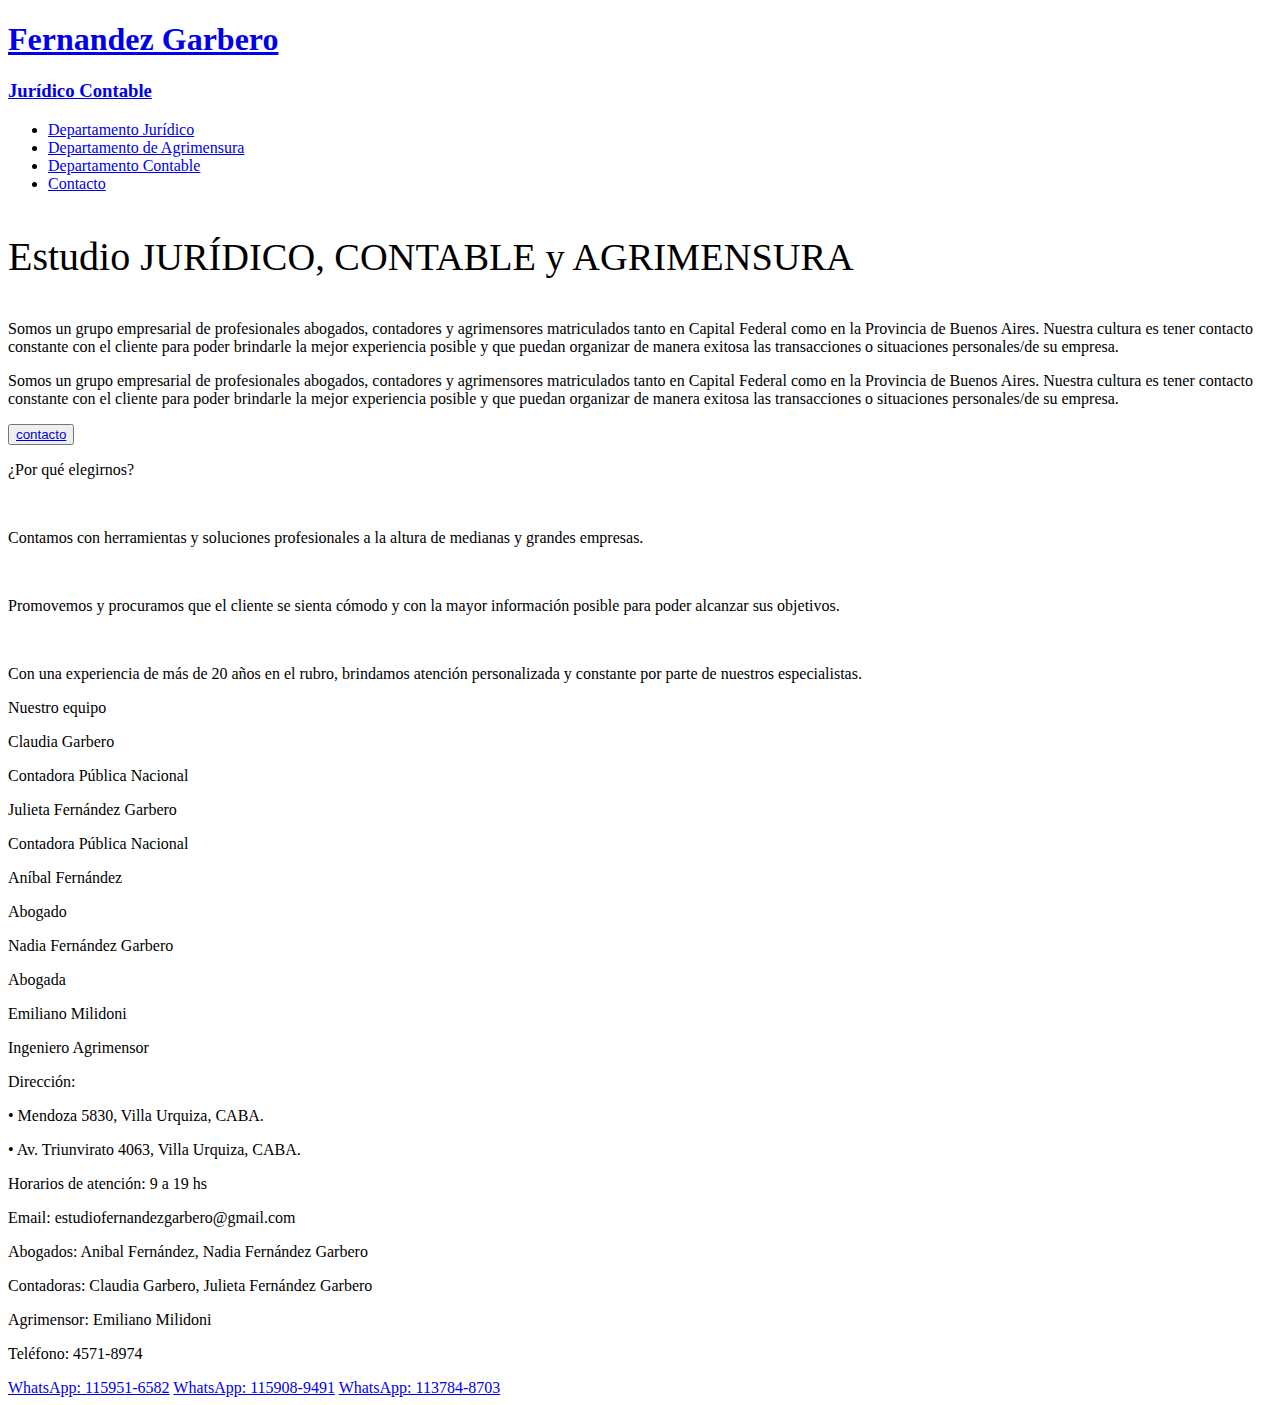
==== index.html @ 31c32a72 "Add files via upload" ====
<!DOCTYPE html>
<html lang="es">

<head>

  <!-- Google tag (gtag.js) -->
<script async src="https://www.googletagmanager.com/gtag/js?id=G-7BYPYB9NP6"></script>
<script>
 window.dataLayer = window.dataLayer || [];
 function gtag(){dataLayer.push(arguments);}
 gtag('js', new Date());
 gtag('config', 'G-7BYPYB9NP6');
</script>

  <meta charset="UTF-8">
  <meta http-equiv="X-UA-Compatible" content="IE=edge">
  <meta name="viewport" content="width=device-width, initial-scale=1.0">
  <!--poppins-->
  <link rel="preconnect" href="https://fonts.googleapis.com">
  <link rel="preconnect" href="https://fonts.gstatic.com" crossorigin>
  <link href="https://fonts.googleapis.com/css2?family=Poppins:wght@400;600&display=swap" rel="stylesheet">
  <!--libre baskerville-->
  <link rel="preconnect" href="https://fonts.googleapis.com">
  <link rel="preconnect" href="https://fonts.gstatic.com" crossorigin>
  <link href="https://fonts.googleapis.com/css2?family=Libre+Baskerville&display=swap" rel="stylesheet">
  <link rel="stylesheet" href="./css/style.css">
  <title>Estudio Jurídico Contable Fernández Garbero</title>
</head>

<body>

  <header>
    <div class="headerTextos">
      <a href="./index.html"><h1 class="headerTitulo">Fernandez Garbero</h1></a>
      <a href="./index.html"><h3 class="headerSubtitulo">Jurídico Contable</h3></a>
    </div>

    <ul class="headerLista">
     <!-- <li class="headerListaItems"><a style="color: orange;" href="./index.html">Inicio</a></li> -->
      <li class="headerListaItems"><a href="./pages/dep-juridico.html">Departamento Jurídico</a></li>
      <li class="headerListaItems"><a href="./pages/dep-agrimensor.html">Departamento de Agrimensura</a></li>
      <li class="headerListaItems"><a href="./pages/dep-contable.html">Departamento Contable</a></li>
      <li class="headerListaItems"><a href="./pages/contacto.html">Contacto</a></li>
    </ul>
  </header>

  <main>
    <article class="mainBanner">
      <p class="mainBannerTitulo" style="font-size: 2.5rem;">
        Estudio&nbsp;<span style="font-size: 2.4rem;">JURÍDICO, CONTABLE y AGRIMENSURA</span>
      </p>
      
      <div class="mainBannerRight">
        <p class="mainBannerTxt">
          Somos un grupo empresarial de profesionales abogados, contadores y agrimensores matriculados tanto en Capital Federal como en la Provincia de Buenos Aires. Nuestra cultura es tener contacto constante con el cliente para poder brindarle la mejor experiencia posible y que puedan organizar de manera exitosa las transacciones o situaciones personales/de su empresa.
        </p>
        <p class="mainBannerTxt2">
          Somos un grupo empresarial de profesionales abogados, contadores y agrimensores matriculados tanto en Capital Federal como en la Provincia de Buenos Aires. Nuestra cultura es tener contacto constante con el cliente para poder brindarle la mejor experiencia posible y que puedan organizar de manera exitosa las transacciones o situaciones personales/de su empresa.
        </p>
        <button class="mainBannerLink"><a  href="./pages/contacto.html">contacto</a></button>
      </div>
    </article>

    <article class="mainElegirnos">

      <p class="mainElegirnosTitulo">
        ¿Por qué elegirnos?
      </p>

      <div class="mainElegirnosDiv">
        <section class="mainSection">
          <img src="./images/icono1.png" alt="" style="height: 7rem;">
          <!-- <span>image</span> -->
          <p class="mainSectionTxt">
            Contamos con herramientas y soluciones profesionales a la altura de medianas y grandes empresas.
          </p>
        </section>

        <section class="mainSection">
          <img src="./images/icono2.png" alt="" style="height: 7rem;">
          <!-- <span>image</span> -->
          <p class="mainSectionTxt">
            Promovemos y procuramos que el cliente se sienta cómodo y con la mayor información posible para poder alcanzar sus objetivos.
          </p>
        </section>

        <section class="mainSection">
          <img src="./images/icono3.png" alt="" style="height: 7rem;">
          <!-- <span>image</span> -->
          <p class="mainSectionTxt">
            Con una experiencia de más de 20 años en el rubro, brindamos atención personalizada y constante por parte de nuestros especialistas.
          </p>
        </section>
      </div>
    </article>

    <article class="mainEquipo">

      <p class="mainEquipoTitulo">Nuestro equipo</p>

      <div class="mainEquipoDiv">
        <section class="mainEquipoSection">
          <!-- <img class="mainEquipoImg" src="./images/foto.jpg" alt=""> -->
          <p class="mainEquipoSubtitulo">Claudia Garbero</p>
          <p class="mainEquipoTxt">
            Contadora Pública Nacional
          </p>
        </section>

        <section class="mainEquipoSection">
          <!-- <img class="mainEquipoImg" src="./images/foto.jpg" alt=""></img> -->
          <p class="mainEquipoSubtitulo">Julieta Fernández Garbero</p>
          <p class="mainEquipoTxt">
            Contadora Pública Nacional
          </p>
        </section>

        <section class="mainEquipoSection">
          <!-- <img class="mainEquipoImg" src="./images/foto.jpg" alt=""></img> -->
          <p class="mainEquipoSubtitulo">Aníbal Fernández</p>
          <p class="mainEquipoTxt">
            Abogado
          </p>
        </section>

        <section class="mainEquipoSection">
          <!-- <img class="mainEquipoImg" src="./images/foto.jpg" alt=""></img> -->
          <p class="mainEquipoSubtitulo">Nadia Fernández Garbero</p>
          <p class="mainEquipoTxt">
            Abogada
          </p>
        </section>

        <section class="mainEquipoSection">
          <!-- <img class="mainEquipoImg" src="./images/foto.jpg" alt=""></img> -->
          <p class="mainEquipoSubtitulo">Emiliano Milidoni</p>
          <p class="mainEquipoTxt">
            Ingeniero Agrimensor
          </p>
        </section>

      </div>
    </article>

  </main>

  <footer>
    <section class="footerSection">
      <p class="footerTxt">Dirección:</p>
      <p class="footerTxt">• Mendoza 5830, Villa Urquiza, CABA. </p>
      <p class="footerTxt">• Av. Triunvirato 4063, Villa Urquiza, CABA.</p>
      <p class="footerTxt">Horarios de atención: 9 a 19 hs</p>
      <p class="footerTxt">Email: estudiofernandezgarbero@gmail.com</p>
    </section>

    <section class="footerSection2">
      <p class="footerTxt">Abogados: Anibal Fernández, Nadia Fernández Garbero</p>
      <p class="footerTxt">Contadoras: Claudia Garbero, Julieta Fernández Garbero</p>
      <p class="footerTxt">Agrimensor: Emiliano Milidoni</p>
    </section>

    <section class="footerSection">
      <p class="footerTxt">Teléfono: 4571-8974</p>
      <a class="footerTxtWpp" href="https://wa.me/+5491159516582" target="_blank">WhatsApp: 115951-6582</a>
      <a class="footerTxtWpp" href="https://wa.me/+5491159089491" target="_blank">WhatsApp: 115908-9491</a>
      <a class="footerTxtWpp" href="https://wa.me/+5491137848703" target="_blank">WhatsApp: 113784-8703</a>
    </section>
  </footer>
</body>

</html>
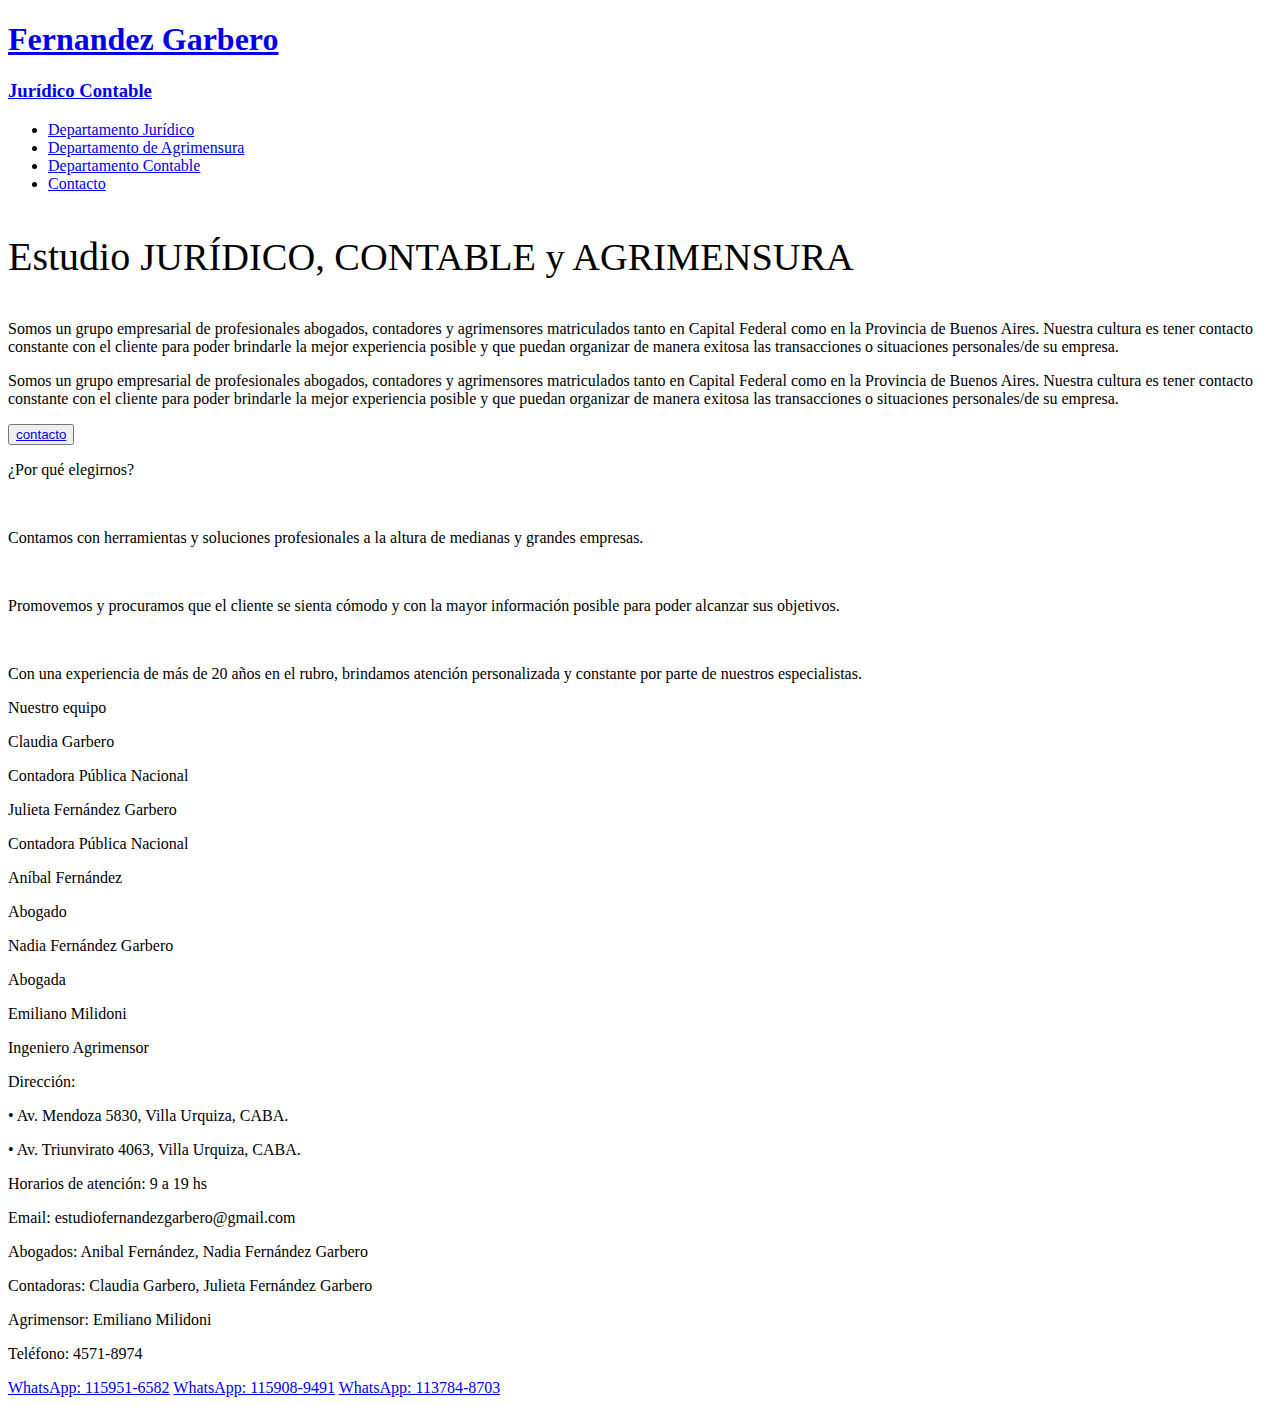
==== commit 820e94f6: "Add files via upload" ====
--- a/index.html
+++ b/index.html
@@ -147,7 +147,7 @@
   <footer>
     <section class="footerSection">
       <p class="footerTxt">Dirección:</p>
-      <p class="footerTxt">• Mendoza 5830, Villa Urquiza, CABA. </p>
+      <p class="footerTxt">• Av. Mendoza 5830, Villa Urquiza, CABA. </p>
       <p class="footerTxt">• Av. Triunvirato 4063, Villa Urquiza, CABA.</p>
       <p class="footerTxt">Horarios de atención: 9 a 19 hs</p>
       <p class="footerTxt">Email: estudiofernandezgarbero@gmail.com</p>
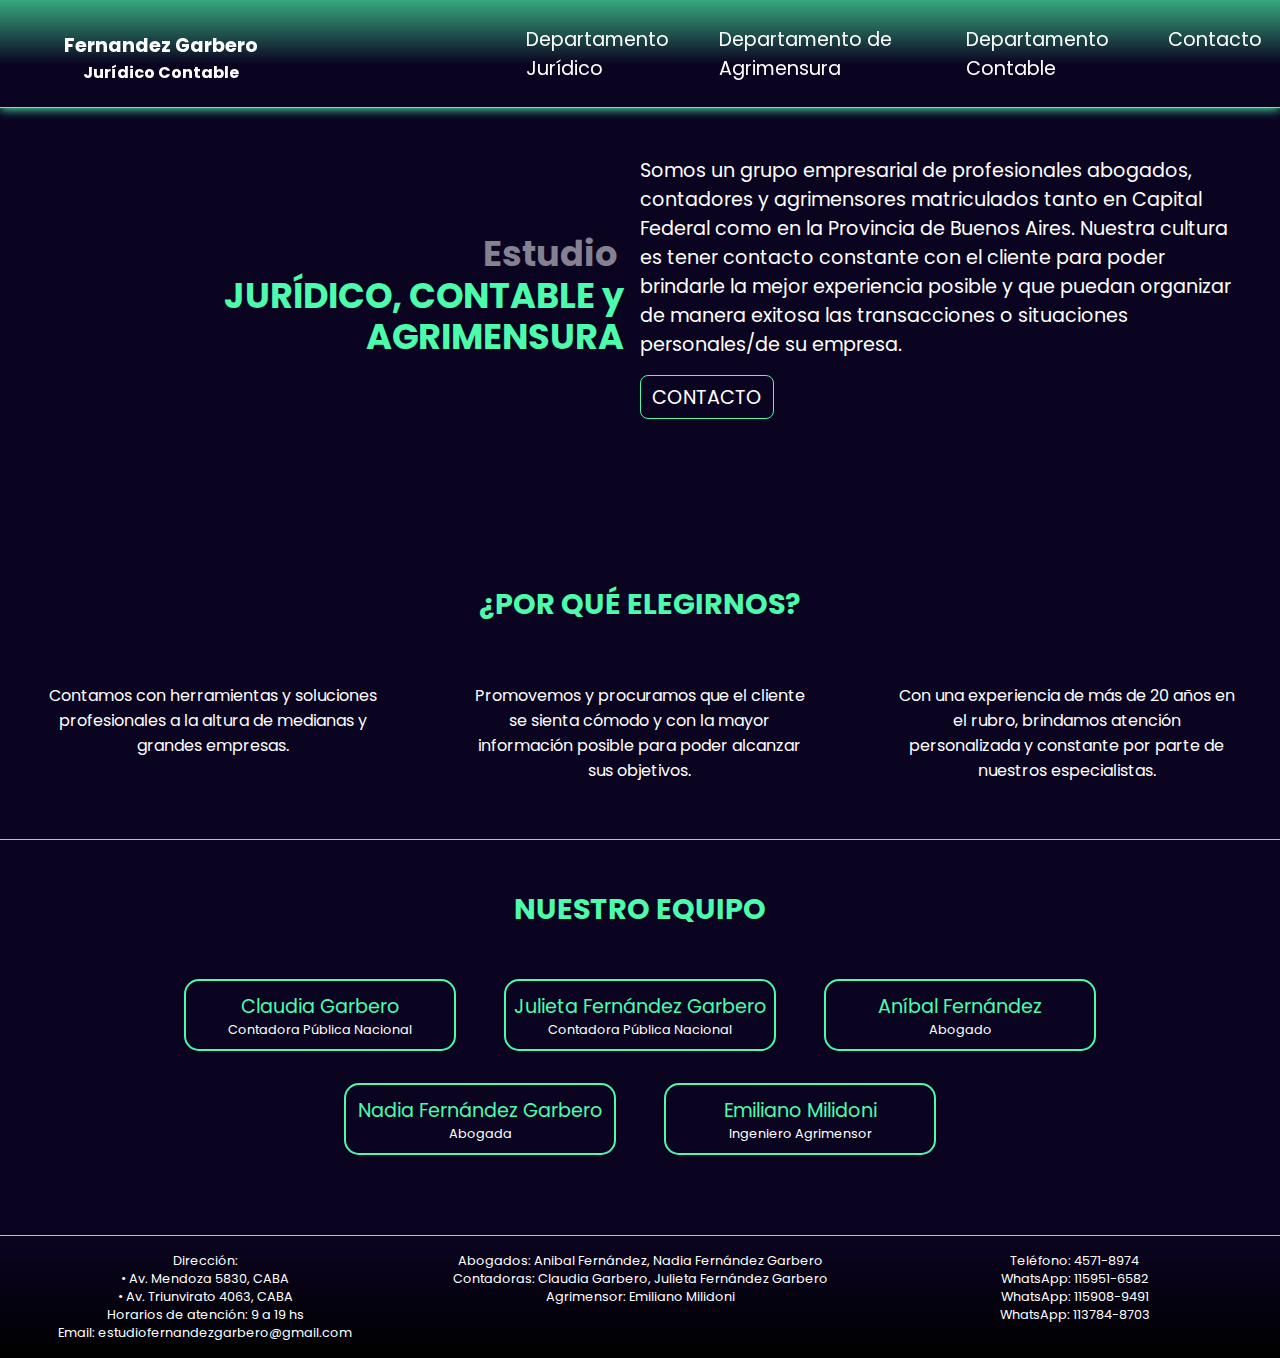
==== commit d833e2df: "initial commit" ====
--- a/index.html
+++ b/index.html
@@ -23,31 +23,61 @@
   <link rel="preconnect" href="https://fonts.googleapis.com">
   <link rel="preconnect" href="https://fonts.gstatic.com" crossorigin>
   <link href="https://fonts.googleapis.com/css2?family=Libre+Baskerville&display=swap" rel="stylesheet">
+  <link rel="stylesheet" href="./css/menu-resp.css">
   <link rel="stylesheet" href="./css/style.css">
+  <link rel="shortcut icon" href="./images/icono3.png" type="image/x-icon">
   <title>Estudio Jurídico Contable Fernández Garbero</title>
 </head>
 
 <body>
-
   <header>
     <div class="headerTextos">
       <a href="./index.html"><h1 class="headerTitulo">Fernandez Garbero</h1></a>
       <a href="./index.html"><h3 class="headerSubtitulo">Jurídico Contable</h3></a>
     </div>
 
-    <ul class="headerLista">
-     <!-- <li class="headerListaItems"><a style="color: orange;" href="./index.html">Inicio</a></li> -->
-      <li class="headerListaItems"><a href="./pages/dep-juridico.html">Departamento Jurídico</a></li>
-      <li class="headerListaItems"><a href="./pages/dep-agrimensor.html">Departamento de Agrimensura</a></li>
-      <li class="headerListaItems"><a href="./pages/dep-contable.html">Departamento Contable</a></li>
-      <li class="headerListaItems"><a href="./pages/contacto.html">Contacto</a></li>
+    <ul class="headerListaDesk">
+      <li class="headerListaItemsDesk">
+        <a href="./pages/dep-juridico.html">Departamento Jurídico</a>
+      </li>
+      <li class="headerListaItemsDesk">
+        <a href="./pages/dep-juridico.html">Departamento de Agrimensura</a>
+      </li>
+      <li class="headerListaItemsDesk">
+        <a href="./pages/dep-contable.html">Departamento Contable</a>
+      </li>
+      <li class="headerListaItemsDesk">
+        <a href="./pages/contacto.html">Contacto</a>
+      </li>
     </ul>
+
+    <nav>
+      <ul class="headerLista">
+        <li class="headerListaItems">
+          <a href="./pages/dep-juridico.html">Dep Jurídico</a>
+        </li>
+        <li class="headerListaItems">
+          <a href="./pages/dep-agrimensura.html">Dep Agrimensura</a>
+        </li>
+        <li class="headerListaItems">
+          <a href="./pages/dep-contable.html">Dep Contable</a>
+        </li>
+        <li class="headerListaItems">
+          <a href="./pages/contacto.html">Contacto</a>
+        </li>
+      </ul>
+      <button class="ham" type="button">
+        <span class="br-1"></span>
+        <span class="br-2"></span>
+        <span class="br-3"></span>
+    </button>
+    </nav>
   </header>
 
   <main>
     <article class="mainBanner">
-      <p class="mainBannerTitulo" style="font-size: 2.5rem;">
-        Estudio&nbsp;<span style="font-size: 2.4rem;">JURÍDICO, CONTABLE y AGRIMENSURA</span>
+      <p class="mainBannerTitulo">
+        Estudio&nbsp;<span>JURÍDICO, CONTABLE y AGRIMENSURA</span>
       </p>
       
       <div class="mainBannerRight">
@@ -57,7 +87,7 @@
         <p class="mainBannerTxt2">
           Somos un grupo empresarial de profesionales abogados, contadores y agrimensores matriculados tanto en Capital Federal como en la Provincia de Buenos Aires. Nuestra cultura es tener contacto constante con el cliente para poder brindarle la mejor experiencia posible y que puedan organizar de manera exitosa las transacciones o situaciones personales/de su empresa.
         </p>
-        <button class="mainBannerLink"><a  href="./pages/contacto.html">contacto</a></button>
+        <button class="mainBannerLink"><a href="./pages/contacto.html">contacto</a></button>
       </div>
     </article>
 
@@ -99,46 +129,50 @@
       <p class="mainEquipoTitulo">Nuestro equipo</p>
 
       <div class="mainEquipoDiv">
-        <section class="mainEquipoSection">
-          <!-- <img class="mainEquipoImg" src="./images/foto.jpg" alt=""> -->
-          <p class="mainEquipoSubtitulo">Claudia Garbero</p>
-          <p class="mainEquipoTxt">
-            Contadora Pública Nacional
-          </p>
-        </section>
-
-        <section class="mainEquipoSection">
-          <!-- <img class="mainEquipoImg" src="./images/foto.jpg" alt=""></img> -->
-          <p class="mainEquipoSubtitulo">Julieta Fernández Garbero</p>
-          <p class="mainEquipoTxt">
-            Contadora Pública Nacional
-          </p>
-        </section>
-
-        <section class="mainEquipoSection">
-          <!-- <img class="mainEquipoImg" src="./images/foto.jpg" alt=""></img> -->
-          <p class="mainEquipoSubtitulo">Aníbal Fernández</p>
-          <p class="mainEquipoTxt">
-            Abogado
-          </p>
-        </section>
-
-        <section class="mainEquipoSection">
-          <!-- <img class="mainEquipoImg" src="./images/foto.jpg" alt=""></img> -->
-          <p class="mainEquipoSubtitulo">Nadia Fernández Garbero</p>
-          <p class="mainEquipoTxt">
-            Abogada
-          </p>
-        </section>
-
-        <section class="mainEquipoSection">
-          <!-- <img class="mainEquipoImg" src="./images/foto.jpg" alt=""></img> -->
-          <p class="mainEquipoSubtitulo">Emiliano Milidoni</p>
-          <p class="mainEquipoTxt">
-            Ingeniero Agrimensor
-          </p>
-        </section>
-
+        <div class="mainEquipoDiv" style="padding-bottom: 0;">
+          <section class="mainEquipoSection">
+            <!-- <img class="mainEquipoImg" src="./images/foto.jpg" alt=""> -->
+            <p class="mainEquipoSubtitulo">Claudia Garbero</p>
+            <p class="mainEquipoTxt">
+              Contadora Pública Nacional
+            </p>
+          </section>
+  
+          <section class="mainEquipoSection">
+            <!-- <img class="mainEquipoImg" src="./images/foto.jpg" alt=""></img> -->
+            <p class="mainEquipoSubtitulo">Julieta Fernández Garbero</p>
+            <p class="mainEquipoTxt">
+              Contadora Pública Nacional
+            </p>
+          </section>
+  
+          <section class="mainEquipoSection">
+            <!-- <img class="mainEquipoImg" src="./images/foto.jpg" alt=""></img> -->
+            <p class="mainEquipoSubtitulo">Aníbal Fernández</p>
+            <p class="mainEquipoTxt">
+              Abogado
+            </p>
+          </section>
+        </div>
+
+        <div class="mainEquipoDiv" style="margin-top: 0;">
+          <section class="mainEquipoSection">
+            <!-- <img class="mainEquipoImg" src="./images/foto.jpg" alt=""></img> -->
+            <p class="mainEquipoSubtitulo">Nadia Fernández Garbero</p>
+            <p class="mainEquipoTxt">
+              Abogada
+            </p>
+          </section>
+  
+          <section class="mainEquipoSection">
+            <!-- <img class="mainEquipoImg" src="./images/foto.jpg" alt=""></img> -->
+            <p class="mainEquipoSubtitulo">Emiliano Milidoni</p>
+            <p class="mainEquipoTxt">
+              Ingeniero Agrimensor
+            </p>
+          </section>
+        </div>
+        
       </div>
     </article>
 
@@ -146,9 +180,7 @@
 
   <footer>
     <section class="footerSection">
-      <p class="footerTxt">Dirección:</p>
-      <p class="footerTxt">• Av. Mendoza 5830, Villa Urquiza, CABA. </p>
-      <p class="footerTxt">• Av. Triunvirato 4063, Villa Urquiza, CABA.</p>
+      <p class="footerTxt">Dirección:<br>• Av. Mendoza 5830, CABA <br>• Av. Triunvirato 4063, CABA</p>
       <p class="footerTxt">Horarios de atención: 9 a 19 hs</p>
       <p class="footerTxt">Email: estudiofernandezgarbero@gmail.com</p>
     </section>
@@ -166,6 +198,6 @@
       <a class="footerTxtWpp" href="https://wa.me/+5491137848703" target="_blank">WhatsApp: 113784-8703</a>
     </section>
   </footer>
+  <script src="./script/app.js"></script>
 </body>
-
 </html>--- a/css/menu-resp.css
+++ b/css/menu-resp.css
@@ -0,0 +1,66 @@
+html {
+    box-sizing: border-box;
+}
+
+*, *::before, *::after {
+    box-sizing: inherit;
+}
+
+.ham {
+    cursor: pointer;
+    border: none;
+    margin: 0px;
+    padding: 0%;
+    background-color: transparent; 
+
+    position: absolute;
+    top: 5px;
+    right: 20px;
+    transition: .6s;
+    z-index: 10;
+}
+
+.ham.rotate {
+    transform: rotate(90deg);
+}
+
+.ham span {
+    display: block;
+    background-color: white;
+    height: 2.4px;
+    width: 26px;
+    margin: 10px auto;
+    border-radius: 2px;
+    box-shadow: 0px 0px 1px #4cfbac;
+}
+
+
+@keyframes muestraMenu {
+    from{opacity: 0;}
+    to{opacity: 1;}
+}
+
+.headerLista.activado {
+    display: flex;
+    animation: muestraMenu 450ms ease-in-out both;
+}
+
+.br-1, .br-2, .br-3 {
+    transition: all .3s;
+}
+
+.br-1.animado {
+    transform: rotate(-45deg) translate(-10px, 8px);
+    background-color: #4cfbac;
+    box-shadow: none;
+}
+
+.br-2.animado {
+    opacity: 0;
+}
+
+.br-3.animado {
+    transform: rotate(45deg) translate(-10px, -8px);
+    background-color: #4cfbac;
+    box-shadow: none;
+}--- a/css/style.css
+++ b/css/style.css
@@ -0,0 +1,707 @@
+:root {
+    --colorAzul: #0b0421;
+    --colorAzul2: #000000;
+    --colorVerde: #4cfbac;
+}
+
+* {
+    margin: 0%;
+    padding: 0%;
+    box-sizing: border-box;
+    font-family: 'Poppins', sans-serif;
+}
+
+header {
+    position: fixed;
+    top: 0;
+    width: 100vw;
+    display: flex;
+    flex-direction: column;
+    justify-content: space-between;
+    background-color: var(--colorAzul);
+    color: white;
+    height: 75px;
+    border-bottom: 1px solid var(--colorVerde);
+    box-shadow: 0px 1px 10px var(--colorVerde);
+}
+
+.headerTextos {
+    display: flex;
+    flex-direction: column;
+    margin-top: .5rem;
+    color: white;
+    align-items: center;
+}
+
+.headerTextos a {
+    text-decoration: none;
+    color: white;
+}
+
+.headerTitulo {
+    font-size: 1.2rem;
+}
+
+.headerSubtitulo {
+    display: flex;
+    justify-content: center;
+    font-size: .8rem;
+}
+
+nav {
+    display: flex;
+    justify-content: center;
+}
+
+.headerLista {
+    position: fixed;
+    top: 6px;
+    right: 0;
+    background-color: var(--colorAzul);
+    z-index: 8;
+    height: 55vh;
+    width: 60vw;
+    flex-direction: column;
+    justify-content: space-between;
+    list-style: none;
+    padding: 30px;
+    display: none;
+    opacity: 0;
+    border-radius: 2%;
+}
+
+.headerListaDesk {
+    list-style: none;
+    display: none;
+    width: 60%;
+    position: relative;
+    right: 0;
+}
+
+.headerListaItemsDesk a {
+    color: white;
+    text-decoration: none;
+    transition: color 0.4s;
+}
+
+.headerListaItemsDesk a:hover {
+    color: orange;
+}
+
+.headerListaItems {
+    padding: 0% .5rem;
+    text-align: center;
+    margin: 5px;
+    border-bottom: solid 1px var(--colorVerde);
+}
+
+.headerListaItems a {
+    text-decoration: none;
+    color: white;
+    font-size: 1rem;
+    transition: color 0.4s;
+}
+
+.headerListaItems a:hover{
+    color: orange;
+}
+
+main {
+    margin-top: 40px;
+}
+
+.mainBanner, .mainBanner2, .mainBanner3 {
+    background-image: url(../images/imgprincipal2.jpg);
+    background-color: var(--colorAzul);
+    background-repeat: no-repeat;
+    background-size: 100vw 35vh;
+    background-position: center;
+    background-position-x: -7rem;
+    height: 40vh;
+    display: flex;
+    flex-direction: column;
+    justify-content: center;
+    align-items: center;
+}
+
+.mainBanner3 {
+    background-position-x: 0rem;
+}
+
+.mainBanner2 {
+    background-position-x: 0rem;
+}
+
+.mainBanner {
+    height: 75vh;
+    background-size: cover;
+}
+
+.mainBannerTitulo {
+    color: rgba(255, 255, 255, 0.503);
+    width: 50%;
+    display: flex;
+    justify-content: center;
+    text-align: center;
+    font-size: 2rem;
+    flex-wrap: wrap;
+    line-height: 2.6rem;
+    font-weight: bold;
+    padding-top: 1rem;
+}
+
+.mainBannerTitulo span {
+    color: var(--colorVerde);
+    font-size: 2rem;
+}
+
+.mainBannerRight {
+    width: 100%;
+    text-align: center;
+}
+
+.mainBannerLink {
+    padding: 0.4rem 0.7rem;
+    border-radius: 8px;
+    background-color: var(--colorAzul);
+    text-transform: uppercase;
+    font-size: 0.8rem;
+    transition: background-color 0.4s;
+    border: var(--colorVerde) solid 1.5px;
+}
+
+.mainBannerLink:hover {
+    background-color: var(--colorVerde);
+}
+
+.mainBannerLink a {
+    color: white;
+    text-decoration: none;
+    transition: color 0.3s
+}
+
+.mainBannerLink a:hover {
+    color: var(--colorAzul);
+}
+
+.mainBannerLink {
+    display: none;
+}
+
+.mainBannerHorario {
+    font-size: 0.7rem;
+    color: white;
+}
+
+.mainBannerTxt, .mainBannerTxt2 {
+    font-size: 0.7rem;
+    padding-bottom: 0.5rem;
+    padding-right: 0.3rem;
+    color: white;
+    display: none;
+}
+
+.mainBannerTxt2 {
+    display: flex;
+    font-size: .9rem;
+    padding: .8rem;
+    text-align: center;
+}
+
+.mainElegirnos {
+    padding-top: 3rem;
+    background-color: var(--colorAzul);
+    color: white;
+}
+
+.mainElegirnosTitulo {
+    text-transform: uppercase;
+    text-align: center;
+    font-weight: bold;
+    font-size: 1.2rem;
+    color: var(--colorVerde);
+}
+
+.mainElegirnosDiv {
+    padding-top: 0.5rem;
+    display: flex;
+    flex-direction: column;
+}
+
+.mainSection {
+    text-align: center;
+    padding-top: 1rem;
+}
+
+.mainSectionTxt {
+    padding: 0.5rem;
+}
+
+.mainEquipo {
+    padding-top: 3rem;
+    background-color: var(--colorAzul);
+    color: white;
+}
+
+.mainEquipoTitulo {
+    color: var(--colorVerde);
+    text-transform: uppercase;
+    text-align: center;
+    border-top: solid 1px;
+    font-weight: bold;
+    padding-top: 3rem;
+    font-size: 1.2rem;
+}
+
+.mainEquipoDiv {
+    display: flex;
+    flex-direction: column;
+    align-items: center;
+}
+
+.mainEquipoSection {
+    width: 75%;
+    min-height: 4.5rem;
+    border: solid 2px var(--colorVerde);
+    border-radius: 15px;
+    margin: 1rem 1.5rem;
+
+    display: flex;
+    flex-direction: column;
+    align-items: center;
+    text-align: center;
+    justify-content: center;
+}
+
+.mainEquipoImg {
+    height: 205px;
+    width: 230px;
+    padding: 0.5rem 1rem;
+    border-radius: 50%;
+}
+
+.mainEquipoSubtitulo {
+    color: var(--colorVerde);
+    font-size: 1.4rem;
+}
+
+.mainEquipoTxt {
+    margin: 0rem 1.4rem;
+    font-size: 0.8rem;
+}
+
+.mainArea {
+    padding-top: 0.8rem;
+    display: flex;
+    flex-direction: column;
+    align-items: center;
+    text-align: center;
+    background-color: var(--colorAzul);
+    color: white;
+}
+
+.mainAreaDiv {
+    margin: 1rem 1.5rem;
+    border: solid 2px var(--colorVerde);
+    border-radius: 15px;
+    width: 75vw;
+    min-height: 5rem;
+}
+
+.mainAreaImg {
+    height: auto;
+    width: 90%;
+    padding: 0.5rem 1rem;
+    border-radius: 25px;
+}
+
+.mainAreaSubtitulo {
+    color: var(--colorVerde);
+    font-size: 1.4rem;
+    font-weight: bold;
+}
+
+.mainAreaTxt {
+    color: white;
+    margin: 0.4rem 1.4rem;
+    font-size: 0.8rem;
+}
+
+.naranja {
+    color: orange;
+}
+
+.mainContacto {
+    background-color: var(--colorAzul);
+    color: white;
+    text-align: center;
+}
+
+.mainContactoDiv {
+    padding: 1rem;
+}
+
+.mainContactoTxt {
+    font-size: 1rem;
+}
+
+.mainMapa {
+    background-color: var(--colorAzul);
+    display: flex;
+    flex-direction: column;
+    align-items: center;
+}
+
+.mainMapaIframe {
+    height: 25rem;
+    width: 85%;
+    margin-bottom: 1rem;
+}
+
+.mainMapaTxt {
+    color: white;
+    font-size: 1rem;
+    text-align: center;
+}
+
+footer {
+    background-color: var(--colorAzul);
+    display: flex;
+    flex-direction: column;
+    justify-content: space-between;
+    color: white;
+    font-size: 0.8rem;
+    padding: 0 .5rem;
+    border-top: solid 1px var(--colorVerde);
+}
+
+.footerSection {
+    text-align: left;
+    max-width: 100%;
+    display: flex;
+    flex-wrap: wrap;
+    flex-direction: column;
+    font-size: 0.8rem;
+}
+
+.footerTxt {
+    width: 100%;
+    max-width: 100%;
+}
+
+.footerSection2 {
+    display: none;
+}
+
+section a {
+    display: flex;
+    flex-direction: column;
+    text-decoration: none;
+    color: white;
+    
+}
+
+.footerTxtWpp {
+    text-decoration: none;
+    color: orange;
+
+}
+
+header{
+    background: linear-gradient(to bottom, var(--colorVerde) -30%, var(--colorAzul) 60%);
+}
+
+footer{
+    background: linear-gradient(to bottom, var(--colorAzul), var(--colorAzul2));
+}
+
+.sitioActual {
+    color: orange;
+}
+
+@media screen and (min-width:426px){
+    header {
+        flex-direction: column;
+        justify-content: space-between;
+        align-items: center;
+    }
+
+    .headerTextos {
+        /* padding-left: 4rem; */
+        text-align: center;
+    }
+
+    .headerTitulo {
+        font-size: 1.2rem;
+    }
+
+    .headerSubtitulo {
+        font-size: 1rem;
+    }
+
+    .headerLista {
+        width: 60vw;
+        justify-content: space-around;
+    }
+
+    .headerListaItems {
+        padding: 0% .5rem;
+    }    
+
+    .headerLista a {
+        font-size: 1rem;
+        /* margin: 0% 0.7rem; */
+    }
+
+    .mainBanner, .mainBanner2, .mainBanner3 {
+        background-size: 100vw 45vh;
+        background-position-y: -20rem;
+        height: 25vh;
+        background-attachment: fixed;
+    }
+
+    
+
+    .mainBanner {
+        height: 40vh;
+        background-size: 100vh;
+        background-position-y: 2rem;
+        background-position-x: 0rem;
+    }
+
+    .mainBannerTitulo {
+        font-size: 1.8rem;
+    }
+
+    .mainBannerTitulo span {
+        font-size: 2.2rem;
+    }
+
+    .mainBannerTxt {
+        font-size: 1rem;
+        padding-right: 0.8rem;
+    }
+
+    .mainBannerLink {
+        font-size: 1.2rem;
+        margin-top: 1rem;
+    }
+
+    .mainElegirnosTitulo {
+        font-size: 1.8rem;
+    }
+
+    .mainSection {
+        margin: 0rem 2rem;
+    }
+
+    .mainEquipoTitulo {
+        font-size: 1.8rem;
+    }
+
+    .mainEquipoDiv {
+        flex-direction: row;
+        justify-content: center;
+        flex-wrap: wrap;
+        margin-top: 1rem;
+        padding-bottom: 2rem;
+
+    }
+
+    .mainEquipoSection {
+        width: 17rem;
+        height: 4.5rem;
+        display: flex;
+        align-items: center;
+        justify-content: center;
+    }
+
+    .mainEquipoSubtitulo {
+        font-size: 1.2rem;
+    }
+
+    .mainArea {
+        padding-bottom: 2rem;
+    }
+
+    .mainAreaSection {
+        display: flex;
+        justify-content: center;
+        flex-wrap: wrap;
+    }
+
+    .mainAreaDiv {
+        width: 17rem;
+        padding: 1rem;
+        display: flex;
+        flex-direction: column;
+        align-items: center;
+        justify-content: flex-start;
+    }
+
+    .mainAreaTxt {
+        margin: 0%;
+    }
+}
+
+@media screen and (min-width:768px) {
+    body {
+        max-height: none;
+        min-height: 100vh;
+    }
+
+    header {
+        height: 12vh;
+        flex-direction: row;
+    }
+
+    .headerTextos {
+        margin-left: 4rem;
+    }
+
+    .headerLista {
+        width: auto;
+        padding: 0% 1rem;
+    }
+
+    .headerListaItems {
+        padding: 0% .75rem;
+    } 
+
+    .headerLista a {
+        font-size: 1.2rem;
+    }
+
+    .headerListaDesk {
+        display: flex;
+        justify-content: flex-end;
+        margin-right: -250px;
+    }
+
+    .headerListaItemsDesk {
+        margin: 1rem;
+    }
+
+    .headerListaItemsDesk a {
+        text-align: center;
+        font-size: 1.2rem;
+    }
+
+    .ham {
+        display: none;
+    }
+
+    .mainBanner, .mainBanner3 {
+        background-size: 100vw 100vh;
+        background-position-y: -5rem;
+        background-position-x: 0rem;
+        height: 55vh;
+        flex-direction: row;
+    }
+
+    .mainBanner2 {
+        background-size: 100vw 100vh;
+        background-position-y: -15rem;
+        height: 45vh;
+    }
+
+    .mainBannerRight {
+        display: block;
+        text-align: left;
+        width: 50%;
+        padding-right: 2.3rem;
+    }
+
+    .mainBannerLink {
+        display: flex;
+    }
+
+    .mainBannerTitulo {
+        font-size: 2.2rem;
+        width: 50%;
+        padding-right: 1rem;
+        justify-content: flex-end;
+        text-align: right;
+    }
+
+    .mainBannerTitulo a {
+        font-size: 2.2rem;
+    }
+
+    .mainBannerHorario {
+        display: none;
+    }
+
+    .mainBannerTxt {
+        font-size: 1.2rem;
+        display: inline;
+    }
+    
+    .mainBannerTxt2 {
+        display: none;
+    }
+
+    .mainElegirnosDiv {
+        flex-direction: row;
+        justify-content: space-around;
+    }
+
+    .mainSectionTxt {
+        max-width: 22rem;
+    }
+
+    .mainAreaTxt {
+        font-size: 0.9rem;
+    }
+    
+    .mainContacto {
+        display: flex;
+        flex-direction: row;
+        justify-content: space-around;
+    }
+
+    .mainContactoDiv {
+        min-width: 21.5rem;
+        text-align: center;
+    }
+
+    footer {
+        flex-direction: row;
+        justify-content: space-around;
+        padding-top: 1rem;
+        padding-bottom: 1rem;
+    }
+
+    .footerSection {
+        min-width: 24%;
+        /* margin: 0% 2rem; */
+    }
+
+    .footerSection2 {
+        display: flex;
+        flex-direction: column;
+        text-align: center;
+        min-width: 24rem;
+        /* margin: 0% 2rem; */
+    }
+
+    .footerTxt {
+        font-size: 0.8rem;
+        text-align: center;
+    }
+
+    .footerTxtWpp {
+        color: white;
+        transition: color 0.4s;
+        font-size: 0.8rem;
+        text-align: center;
+    }
+
+    .footerTxtWpp:hover {
+        color: orange;
+    }
+
+    .sitioActual {
+        color: orange;
+    }
+}